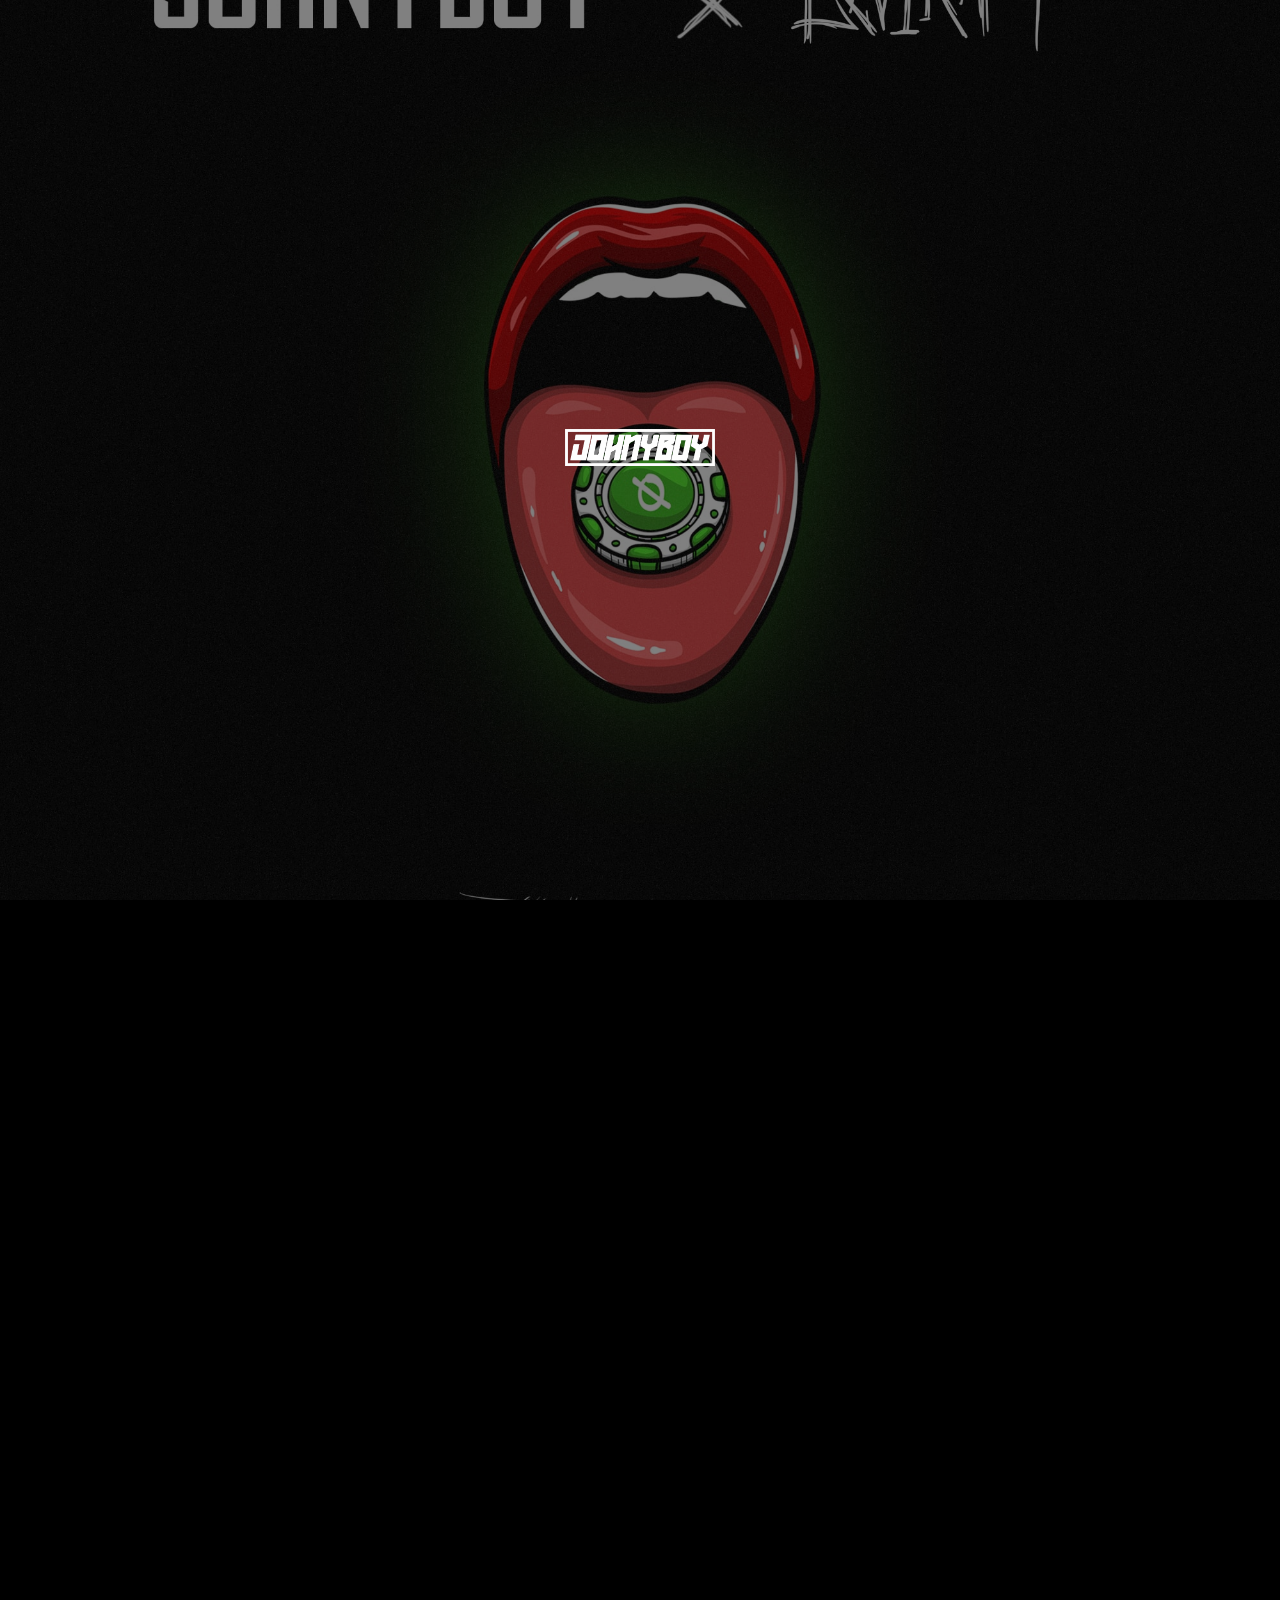
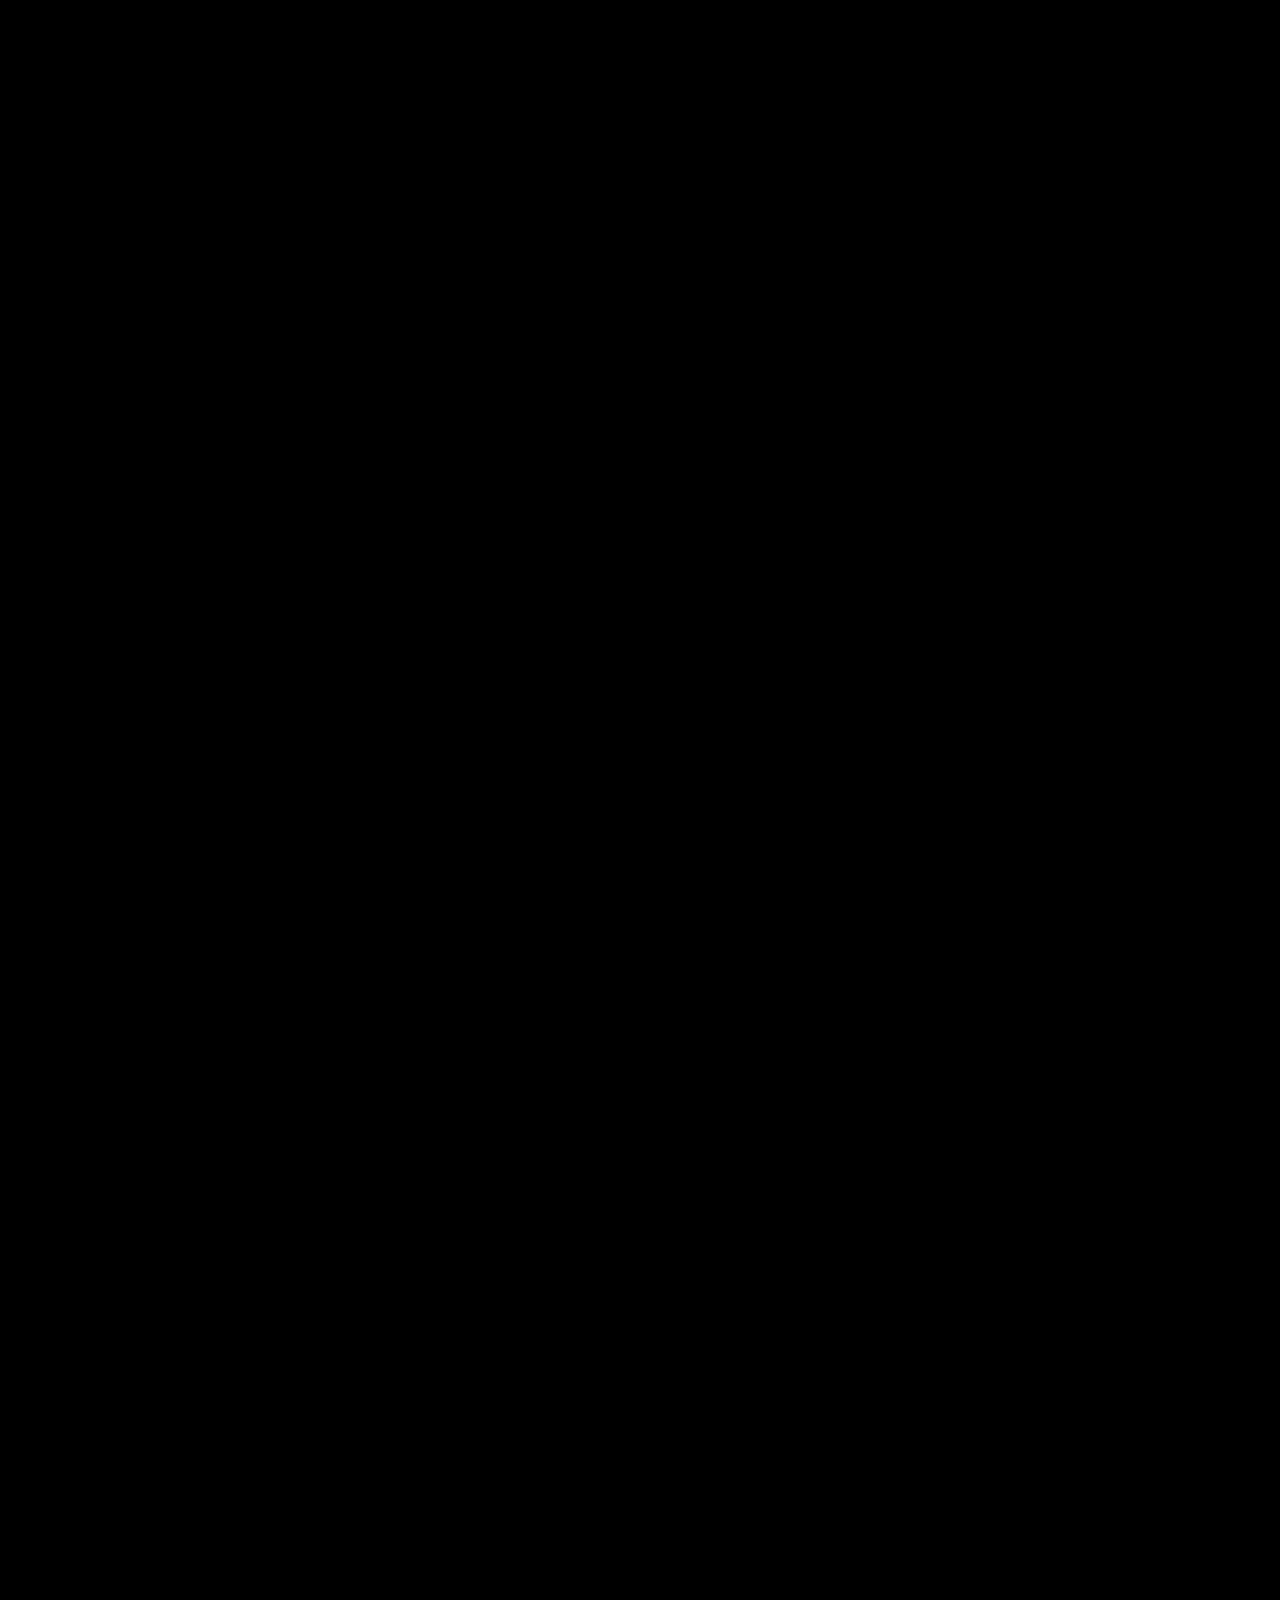
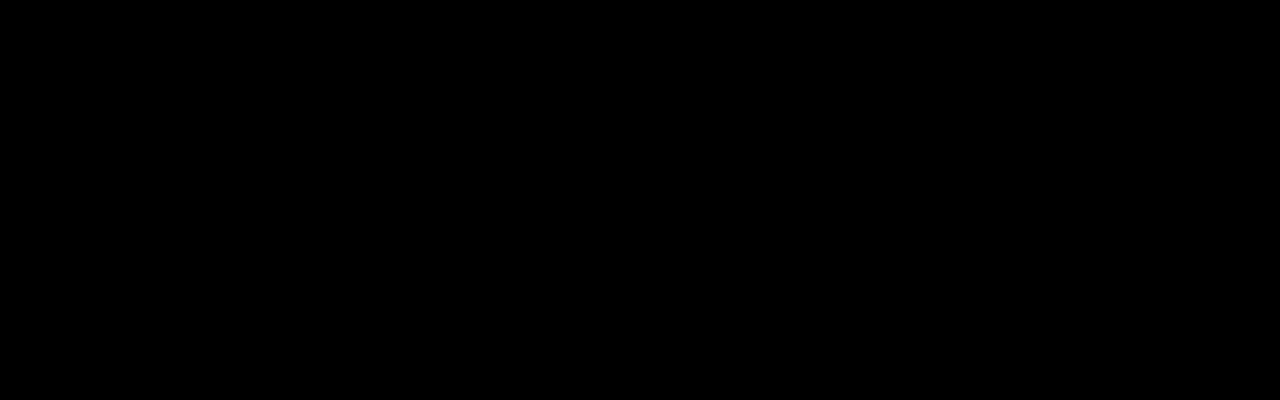
==== index.html @ e58e188c "1.0" ====
<!DOCTYPE html>
<html lang="en">

<head>
    <meta charset="UTF-8">
    <meta name="viewport" content="width=device-width, initial-scale=1.0">
    <meta http-equiv="X-UA-Compatible" content="ie=edge">
    <title>Johnyboy</title>
    <link href="https://fonts.googleapis.com/css?family=Open+Sans|Oswald:300,400,700&amp;subset=cyrillic" rel="stylesheet">
    <link rel="stylesheet" href="css/animate.min.css">
    <link rel="stylesheet" href="css/font-awesome.min.css">
    <link rel="stylesheet" href="css/fullpage.min.css">
    <link rel="stylesheet" href="css/style.css">
</head>

<body>
    <header class="header">
        <div class="wrapper">
            <a href="index.html" class="logo"><img src="images/new-logo.png" alt=""></a>
            <button type="button" class="btn-bars">
                <span></span>
                <span></span>
                <span></span>
            </button>
            <div class="menu">
                <ul>
                    <li><a href="index.html#home">Главная</a></li>
                    <li><a href="albums.html">Альбомы</a></li>
                    <li><a href="#concerts">Концерты</a></li>
                    <li><a href="#contacts">Контакты</a></li>
                </ul>
            </div>
        </div>
    </header>
    <div class="preloader">
        <span class="logo animated pulse infinite"><img src="images/new-logo.png" alt=""></span>
        <a href="" class="latest-release"><img src="images/latest-release.jpg" alt=""></a>
    </div>
    <div id="fullpage">
        <div class="section hero">
            <div class="wrapper">
                <button class="btn-down">
                    <i class="fa fa-angle-down"></i>
                </button>
            </div>
        </div>
        <div class="section concerts">
            <div class="wrapper">
                <h2>Концерты</h2>
                <table>
                    <tr>
                        <td>Город</td>
                        <td>Дата</td>
                        <td>Билет</td>
                    </tr>
                    <tr>
                        <td>Санкт Петербург</td>
                        <td>09.02.19</td>
                        <td><a href="">Купить билет</a></td>
                    </tr>
                    <tr>
                        <td><s>Москва, Arbat Hall</s></td>
                        <td><s>25.11.18</s></td>
                        <td><a href=""><s>Купить билет</s></a></td>
                    </tr>
                    <tr>
                        <td><s>Киев, Atlas</s></td>
                        <td><s>04.11.18</s></td>
                        <td><a href=""><s>Купить билет</s></a></td>
                    </tr>
                    <tr>
                        <td><s>Рига, Studio 69</s></td>
                        <td><s>26.10.18</s></td>
                        <td><a href=""><s>Купить билет</s></a></td>
                    </tr>
                </table>
                <button class="btn-down">
                    <i class="fa fa-angle-down"></i>
                </button>
            </div>
        </div>
        <div class="section albums">
            <div class="albums-wrapper">
                <div class="slide">
                    <div class="album-wrapper">
                        <a href="https://band.link/vnevremeni" class="album" target="_blank">
                            <img src="images/album-8-min.jpg" alt="">
                        </a>
                        <span class="album-info">
                            <h3>Вне времени</h3>
                            <span class="album-year">2018</span>
                            <a href="https://band.link/vnevremeni" class="album-btn" target="_blank">Перейти <i class="fa fa-external-link"
                                    aria-hidden="true"></i></a>
                        </span>
                    </div>
                </div>
                <div class="slide">
                    <div class="album-wrapper">
                        <a href="https://band.link/singles" class="album" target="_blank">
                            <img src="images/album-singles.jpg" alt="">
                        </a>
                        <span class="album-info">
                            <h3>Синглы</h3>
                            <span class="album-year">2012-2016</span>
                            <a href="https://band.link/vnevremeni" class="album-btn" target="_blank">Перейти <i class="fa fa-external-link"
                                    aria-hidden="true"></i></a>
                        </span>
                    </div>
                </div>
                <div class="slide">
                    <div class="album-wrapper">
                        <a href="https://band.link/knigagrehov" class="album" target="_blank">
                            <img src="images/album-5-min.jpg" alt="">
                        </a>
                        <span class="album-info">
                            <h3>Моя книга грехов</h3>
                            <span class="album-year">2014</span>
                            <a href="https://band.link/knigagrehov" class="album-btn" target="_blank">Перейти <i class="fa fa-external-link"
                                    aria-hidden="true"></i></a>
                        </span>
                    </div>
                </div>
                <div class="slide">
                    <div class="album-wrapper">
                        <a href="https://band.link/mimoteney" class="album" target="_blank">
                            <img src="images/album-3-min.png" alt="">
                        </a>
                        <span class="album-info">
                            <h3>Мимо теней</h3>
                            <span class="album-year">2012</span>
                            <a href="https://band.link/mimoteney" class="album-btn" target="_blank">Перейти <i class="fa fa-external-link"
                                    aria-hidden="true"></i></a>
                        </span>
                    </div>
                </div>
                <div class="slide">
                    <div class="album-wrapper">
                        <a href="https://band.link/holod" class="album" target="_blank">
                            <img src="images/album-1-min.png" alt="">
                        </a>
                        <span class="album-info">
                            <h3>Холод</h3>
                            <span class="album-year">2011</span>
                            <a href="https://band.link/holod" class="album-btn" target="_blank">Перейти <i class="fa fa-external-link"
                                    aria-hidden="true"></i></a>
                        </span>
                    </div>
                </div>

                <div class="albums-buttons">
                    <button class='btn-left'><i class='fa fa-angle-left'></i></button>
                    <button class="btn-down">
                        <i class="fa fa-angle-down"></i>
                    </button>
                    <button class='btn-right'><i class='fa fa-angle-right'></i></button>
                </div>
            </div>
        </div>
        <div class="section contacts">
            <div class="wrapper">
                <h2>Контакты</h2>
                <p class="c-gray">По вопросам сотрудничества и предложений обращайтесь на почту: <br> </p>
                <p>booking@johnyboymusic.com</p>
                <div class="socials">
                    <a href="https://vk.com/johnyboycommunity"><i class="fa fa-vk"></i></a>
                    <a href="https://www.instagram.com/johnyboyriga"><i class="fa fa-instagram"></i></a>
                    <a href="https://www.youtube.com/c/JOHNYBOYOFFICIAL"><i class="fa fa-youtube-play"></i></a>
                    <a href="https://t.me/joinchat/AAAAAEYymL0rp49-vDMMuA"><i class="fa fa-telegram"></i></a>
                </div>
            </div>
        </div>
    </div>
    <script src="js/jquery-3.3.1.min.js"></script>
    <script src="js/fullpage.min.js"></script>
    <script src="js/script.js"></script>
</body>

</html>
---- css/style.css ----
* {
    margin: 0;
    padding: 0;
    -webkit-box-sizing: border-box;
    box-sizing: border-box;
}

body {
    font-family: 'Oswald', sans-serif;
    background: #000;
    color: #fff;
    z-index: 1;
}

a {
    text-decoration: none;
}

button {
    cursor: pointer;
    background: none;
    outline: none;
    border: none;
}

li {
    list-style: none;
}

/* * * * * * * * * * * * * * * * * * * * * * * * * * PRELOADER * * * * * * * * * * * * * * * * * * * * * * * * * */

.preloader {
    width: 100%;
    height: 100vh;
    background: #000;
    position: fixed;
    left: 0;
    top: 0;
    right: 0;
    bottom: 0;
    z-index: 1001;
    display: -webkit-box;
    display: -ms-flexbox;
    display: flex;
    -webkit-box-align: center;
    -ms-flex-align: center;
    align-items: center;
    -webkit-box-pack: center;
    -ms-flex-pack: center;
    justify-content: center;
}

.preloader .latest-release {
    width: 100%;
    height: 100%;
    position: absolute;
}

.preloader .latest-release img {
    width: 100%;
    height: 100%;
    -o-object-fit: cover;
    object-fit: cover;
    -o-object-position: center center;
    object-position: center center;
    -webkit-filter: brightness(50%);
    filter: brightness(50%);
}

.preloader span {
    position: absolute;
    z-index: 10;
}

/* * * * * * * * * * * * * * * * * * * * * * * * * * BUTTONS * * * * * * * * * * * * * * * * * * * * * * * * * */

.btn-bars {
    position: absolute;
    top: 30px;
    right: 30px;
    z-index: 10;
    height: 33px;
    width: 33px;
}

.btn-bars span {
    display: block;
    height: 3px;
    background: #fafafa;
    border-radius: 2px;
}

.btn-bars span {
    position: absolute;
    -webkit-transition: 0.2s;
    -o-transition: 0.2s;
    transition: 0.2s;
}

.btn-bars span:first-child {
    top: 5px;
    width: 33px;
}

.btn-bars span:nth-child(2) {
    margin-left: -11px;
    width: 33px;
    top: 12px;
}

.btn-bars span:nth-child(3) {
    width: 27px;
    top: 20px;
}

.btn-bars.active span {
    width: 33px;
}

.btn-bars.active span:first-child {
    top: 10px;
    -webkit-transform: rotate(45deg);
    -ms-transform: rotate(45deg);
    transform: rotate(45deg);
}

.btn-bars.active span:nth-child(2) {
    opacity: 0;
}

.btn-bars.active span:last-child {
    top: 10px;
    -webkit-transform: rotate(-45deg);
    -ms-transform: rotate(-45deg);
    transform: rotate(-45deg);
}

.btn-down,
.btn-right,
.btn-left {
    width: 40px;
    height: 40px;
    display: -webkit-box;
    display: -ms-flexbox;
    display: flex;
    -webkit-box-align: center;
    -ms-flex-align: center;
    align-items: center;
    -webkit-box-pack: center;
    -ms-flex-pack: center;
    justify-content: center;
    color: #fff;
    font-size: 24px;
    border-radius: 40px;
    position: absolute;
    border: 2px solid gray;
    -webkit-transition: 0.2s;
    -o-transition: 0.2s;
    transition: 0.2s;
}

.btn-down:hover,
.btn-right:hover,
.btn-left:hover {
    border: 2px solid #fff;
}

.btn-albums {
    height: 40px;
    display: -webkit-box;
    display: -ms-flexbox;
    display: flex;
    -webkit-box-align: center;
    -ms-flex-align: center;
    align-items: center;
    -webkit-box-pack: center;
    -ms-flex-pack: center;
    justify-content: center;
    color: #fff;
    font-size: 24px;
    border-radius: 40px;
    border: 2px solid gray;
    -webkit-transition: 0.2s;
    -o-transition: 0.2s;
    transition: 0.2s;
    overflow: hidden;
    width: 120px;
    margin-left: 20px;
}

.btn-albums:hover {
    border: 2px solid #fff;
}

.btn-albums i {
    font-size: 24px;
    margin-left: 5px;
}


/* * * * * * * * * * * * * * * * * * * * * * * * * * WRAPPER * * * * * * * * * * * * * * * * * * * * * * * * * */

.wrapper {
    max-width: 1200px;
    width: 100%;
    margin: auto;
    padding: 0 15px;
}

.c-red {
    color: #f04455;
}

.fw-bold {
    font-weight: 700;
}

.c-gray {
    color: gray;
}

/* * * * * * * * * * * * * * * * * * * * * * * * * * HEADER * * * * * * * * * * * * * * * * * * * * * * * * * */

.header {
    margin: auto;
    width: 100%;
    position: fixed;
    z-index: 2;
}

.header .wrapper {
    display: -webkit-box;
    display: -ms-flexbox;
    display: flex;
    -webkit-box-pack: justify;
    -ms-flex-pack: justify;
    justify-content: space-between;
    -webkit-box-align: center;
    -ms-flex-align: center;
    align-items: center;
    padding: 30px 15px;
    position: relative;
}

.logo {
    width: 150px;
}

.logo img {
    width: 100%;
}

.menu ul {
    position: fixed;
    background: rgb(0, 0, 0, 0.8);
    width: 100% !important;
    top: 0;
    right: 0;
    display: -webkit-box;
    display: -ms-flexbox;
    display: flex;
    -webkit-box-align: center;
    -ms-flex-align: center;
    align-items: center;
    -webkit-box-pack: center;
    -ms-flex-pack: center;
    justify-content: center;
    -webkit-box-orient: vertical;
    -webkit-box-direction: normal;
    -ms-flex-direction: column;
    flex-direction: column;
    -webkit-transition: all 200ms;
    -o-transition: all 200ms;
    transition: all 200ms;
    opacity: 0;
    height: 100vh;
    visibility: hidden;
}

.menu ul.active {
    visibility: visible;
    opacity: 1;
}

.menu ul li {
    margin: 15px 0;
}

.menu ul li a {
    color: #fff;
    letter-spacing: 4px;
    text-transform: uppercase;
    -webkit-transition: 0.2s;
    -o-transition: 0.2s;
    transition: 0.2s;
    cursor: pointer;
}

.menu ul li a:hover {
    text-decoration: line-through;
}

/* * * * * * * * * * * * * * * * * * * * * * * * * * FULLPAGE JS * * * * * * * * * * * * * * * * * * * * * * * * * */

#fp-nav ul li a span,
.fp-slidesNav ul li a span {
    background: #fff;
    width: 8px;
    height: 8px;
    margin: -4px 0 0 -4px;
    z-index: 0;
}

#fp-nav ul li a.active span,
.fp-slidesNav ul li a.active span,
#fp-nav ul li:hover a.active span,
.fp-slidesNav ul li:hover a.active span {
    width: 12px;
    height: 12px;
    margin: -6px 0 0 -6px;
    -webkit-box-sizing: border-box;
    box-sizing: border-box;
    background: gray;
}

/* slider */

.fp-controlArrow.fp-prev {
    background: none;
    border: none;
}

.fp-controlArrow.fp-next {
    background: none;
    border: none;
}

/* * * * * * * * * * * * * * * * * * * * * * * * * * HERO * * * * * * * * * * * * * * * * * * * * * * * * * */

.hero {
    background: url('../images/hero-bg-2-min.jpg') no-repeat;
    background-size: cover;
}

.section.hero {
    z-index: 99;
}

.hero .btn-down {
    bottom: 50px;
    left: calc(50% - 20px);
}

/* * * * * * * * * * * * * * * * * * * * * * * * * * ALBUMS * * * * * * * * * * * * * * * * * * * * * * * * * */

.albums {
    background: #000;
    background-size: cover;
}

.album {
    max-width: 300px;
    max-height: 300px;
    min-height: 300px;
    width: 100%;
    height: 100%;
    display: block;
    position: relative;
    -webkit-filter: brightness(70%);
    filter: brightness(70%);
}

.album img {
    height: 100%;
    width: 100%;
    -o-object-fit: cover;
    object-fit: cover;
}

.albums-wrapper {
    display: -webkit-box;
    display: -ms-flexbox;
    display: flex;
    -ms-flex-wrap: wrap;
    flex-wrap: wrap;
}

.album-wrapper {
    display: -webkit-box;
    display: -ms-flexbox;
    display: flex;
    -webkit-box-orient: vertical;
    -webkit-box-direction: normal;
    -ms-flex-direction: column;
    flex-direction: column;
    -webkit-box-align: center;
    -ms-flex-align: center;
    align-items: center;
    -webkit-box-pack: center;
    -ms-flex-pack: center;
    justify-content: center;
}

.album-info {
    color: #fff;
    display: -webkit-box;
    display: -ms-flexbox;
    display: flex;
    -webkit-box-orient: vertical;
    -webkit-box-direction: normal;
    -ms-flex-direction: column;
    flex-direction: column;
    -webkit-box-align: center;
    -ms-flex-align: center;
    align-items: center;
    -webkit-box-pack: center;
    -ms-flex-pack: center;
    justify-content: center;
    -webkit-transition: 0.2s;
    -o-transition: 0.2s;
    transition: 0.2s;
    margin-top: 20px;
}

.album-info h3 {
    text-transform: uppercase;
    letter-spacing: 1px;
}

.album-year {
    color: gray;
}

.album-btn {
    font-family: 'Open Sans', sans-serif;
    color: #E8104C;
    padding: 10px;
    font-size: 14px;
}

.btn-right-inner {
    overflow: hidden;
    -webkit-transition: 0.2s;
    -o-transition: 0.2s;
    transition: 0.2s;
    font-size: 18px;
    color: #fff;
}

.albums-buttons {
    position: absolute;
    bottom: 50px;
    display: -webkit-box;
    display: -ms-flexbox;
    display: flex;
    -webkit-box-pack: center;
    -ms-flex-pack: center;
    justify-content: center;
    width: 100%;
    z-index: 10;
}

.albums-buttons button {
    position: relative;
    margin: 0 10px;
}

/* * * * * * * * * * * * * * * * * * * * * * * * * * ALBUMS PAGE * * * * * * * * * * * * * * * * * * * * * * * * * */

.albums-wrapper-2 {
    display: -webkit-box;
    display: -ms-flexbox;
    display: flex;
    -ms-flex-wrap: wrap;
    flex-wrap: wrap;
    max-width: 1920px;
    width: 100%;
}

.album-2 {
    -ms-flex-preferred-size: 25%;
    flex-basis: 25%;
    position: relative;
    display: block;
    -webkit-filter: brightness(70%);
    filter: brightness(70%);
    height: 50vh;
}

.album-2:hover>.album-info {
    opacity: 1;
}

.album-2 img {
    width: 100%;
    height: 100%;
    -o-object-fit: cover;
    object-fit: cover;
}

.album-2 .album-info {
    position: absolute;
    color: #fff;
    top: 0;
    width: 100%;
    height: 100%;
    background: rgba(0, 0, 0, 0.9);
    -webkit-box-orient: vertical;
    -webkit-box-direction: normal;
        -ms-flex-direction: column;
            flex-direction: column;
    -webkit-box-align: center;
        -ms-flex-align: center;
            align-items: center;
    -webkit-box-pack: center;
        -ms-flex-pack: center;
            justify-content: center;
    opacity: 0;
    margin-top: 0;
}

/* * * * * * * * * * * * * * * * * * * * * * * * * * CONCERTS * * * * * * * * * * * * * * * * * * * * * * * * * */

.concerts {
    background: rgb(7, 7, 7);
}

.concerts .wrapper {
    display: -webkit-box;
    display: -ms-flexbox;
    display: flex;
    -webkit-box-align: center;
    -ms-flex-align: center;
    align-items: center;
    -webkit-box-pack: center;
    -ms-flex-pack: center;
    justify-content: center;
    -webkit-box-orient: vertical;
    -webkit-box-direction: normal;
    -ms-flex-direction: column;
    flex-direction: column;
    text-align: center;
}

.concerts h2 {
    text-transform: uppercase;
    letter-spacing: 2px;
    font-weight: 400;
}

.concerts a {
    color: #fff;
}

.concerts a:hover {
    color: gray;
}

.concerts td {
    padding: 0.5em 1em 0.5em 0;
    font-size: 18px;
    font-weight: 300;
}

.concerts tr:first-child td {
    color: gray;
}

.concerts s {
    color: gray;
}

.white {
    width: 100%;
    background: #fff;
    height: 2px;
}

.socials {
    position: absolute;
    bottom: 40px;
    display: -webkit-box;
    display: -ms-flexbox;
    display: flex;
    -webkit-box-pack: center;
    -ms-flex-pack: center;
    justify-content: center;
    width: 100%;
}

.socials a {
    margin: 10px;
}

.socials i {
    font-size: 20px;
    color: #fff;
    -webkit-transition: 0.2s;
    -o-transition: 0.2s;
    transition: 0.2s;
    font-weight: 400;
}

.socials a:hover i.fa-vk {
    color: #4C75A3;
}

.socials a:hover i.fa-instagram {
    color: #333333;
}

.socials a:hover i.fa-telegram {
    color: #34A8DB;
}

.socials a:hover i.fa-youtube-play {
    color: #FF0000;
}

.concerts .btn-down {
    bottom: 50px;
    left: calc(50% - 20px);
}

/* * * * * * * * * * * * * * * * * * * * * * * * * * CONCERTS * * * * * * * * * * * * * * * * * * * * * * * * * */

.contacts h2 {
    text-transform: uppercase;
    letter-spacing: 2px;
    font-weight: 400;
    margin-bottom: 30px;
}

.contacts .wrapper {
    display: -webkit-box;
    display: -ms-flexbox;
    display: flex;
    -webkit-box-pack: center;
    -ms-flex-pack: center;
    justify-content: center;
    -webkit-box-align: center;
    -ms-flex-align: center;
    align-items: center;
    -webkit-box-orient: vertical;
    -webkit-box-direction: normal;
    -ms-flex-direction: column;
    flex-direction: column;
    text-align: center;
    padding: 0 40px;
}

.contacts p {
    font-weight: 400;
    letter-spacing: 1px;
    line-height: 24px;
}


/* * * * * * * * * * * * * * * * * * * * * * * * * * MEDIA QUERIES * * * * * * * * * * * * * * * * * * * * * * * * * */

@media screen and (max-width: 1280px) {
    .hero {
        background-position: center center;
    }

    .album {
        height: 150px;
        -ms-flex-preferred-size: 150px;
        flex-basis: 150px;
    }

    .albums-wrapper {
        -webkit-box-pack: center;
        -ms-flex-pack: center;
        justify-content: center;
        -webkit-box-align: center;
        -ms-flex-align: center;
        align-items: center;
    }

    .album .album-info h3 {
        font-size: 14px;
    }

    .album .album-year {
        font-size: 14px;
    }

    .album-2 {
        -ms-flex-preferred-size: calc(100% / 3);
            flex-basis: calc(100% / 3);
    }
}

@media screen and (max-width: 992px) {
    .album-2 {
        -ms-flex-preferred-size: 50%;
        flex-basis: 50%;
    }
}

@media screen and (min-width: 992px) {
    .concerts table {
        max-width: 600px;
    }
}


@media screen and (max-width: 576px) {
    .hero {
        background: url('../images/hero-bg-2-min-mobile.jpg') no-repeat;
        background-size: cover;
        background-position: center center;
    }

    .album {
        max-width: 200px;
        max-height: 200px;
        min-height: 200px;
        width: 100%;
        height: 100%;
        display: block;
        position: relative;
        -webkit-filter: brightness(70%);
        filter: brightness(70%);
    }

    .album .album-info h3 {
        font-size: 12px;
    }

    .album .album-year {
        font-size: 12px;
    }

    .albums-wrapper-2 {
        padding-top: 50px;
    }

    .album-2 {
        margin: 50px;
        -ms-flex-preferred-size: 100%;
        flex-basis: 100%;
        height: auto;
    }

    .logo {
        width: 120px;
    }
}

@media screen and (max-width: 375px) {
    .concerts td {
        font-size: 14px;
    }
}
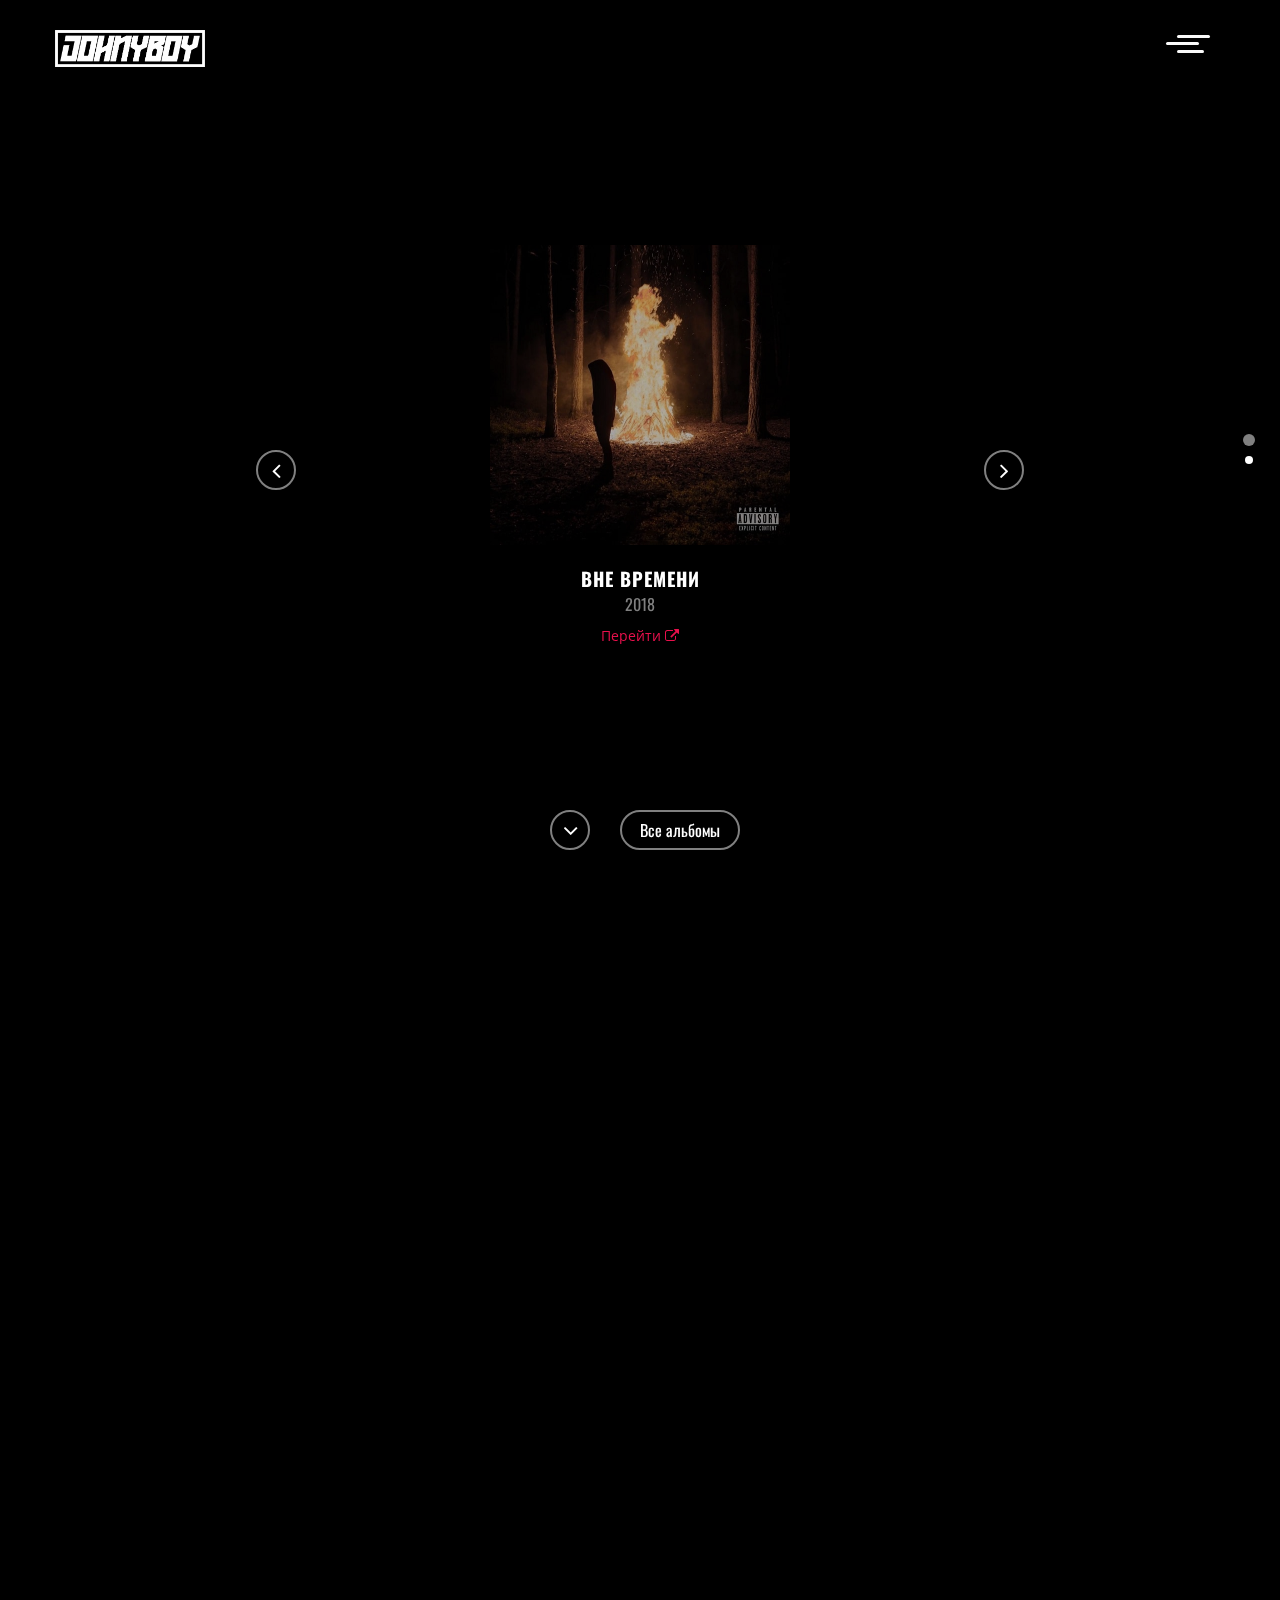
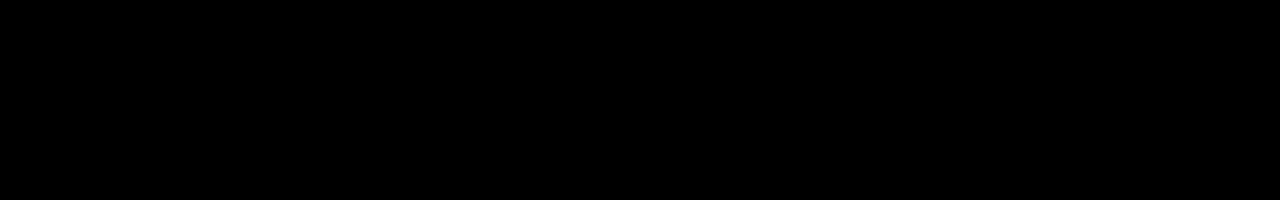
==== commit bb8e4a84: "2.1" ====
--- a/index.html
+++ b/index.html
@@ -32,12 +32,12 @@
             </div>
         </div>
     </header>
-    <div class="preloader">
+    <!-- <div class="preloader">
         <span class="logo animated pulse infinite"><img src="images/new-logo.png" alt=""></span>
         <a href="" class="latest-release"><img src="images/latest-release.jpg" alt=""></a>
-    </div>
+    </div> -->
     <div id="fullpage">
-        <div class="section hero">
+        <!-- <div class="section hero">
             <div class="wrapper">
                 <button class="btn-down">
                     <i class="fa fa-angle-down"></i>
@@ -78,9 +78,10 @@
                     <i class="fa fa-angle-down"></i>
                 </button>
             </div>
-        </div>
+        </div> -->
         <div class="section albums">
             <div class="albums-wrapper">
+                    <button class='btn-left-desktop'><i class='fa fa-angle-left'></i></button>
                 <div class="slide">
                     <div class="album-wrapper">
                         <a href="https://band.link/vnevremeni" class="album" target="_blank">
@@ -146,6 +147,7 @@
                         </span>
                     </div>
                 </div>
+                <button class='btn-right-desktop'><i class='fa fa-angle-right'></i></button>
 
                 <div class="albums-buttons">
                     <button class='btn-left'><i class='fa fa-angle-left'></i></button>
@@ -153,6 +155,7 @@
                         <i class="fa fa-angle-down"></i>
                     </button>
                     <button class='btn-right'><i class='fa fa-angle-right'></i></button>
+                    <a href="" class="btn-albums">Все альбомы</a>
                 </div>
             </div>
         </div>
--- a/css/style.css
+++ b/css/style.css
@@ -162,6 +162,34 @@
 .btn-down:hover,
 .btn-right:hover,
 .btn-left:hover {
+    border: 2px solid #fff;
+}
+
+.btn-left-desktop,
+.btn-right-desktop {
+    width: 40px;
+    height: 40px;
+    display: -webkit-box;
+    display: -ms-flexbox;
+    display: flex;
+    -webkit-box-align: center;
+    -ms-flex-align: center;
+    align-items: center;
+    -webkit-box-pack: center;
+    -ms-flex-pack: center;
+    justify-content: center;
+    color: #fff;
+    font-size: 24px;
+    border-radius: 40px;
+    position: absolute;
+    border: 2px solid gray;
+    -webkit-transition: 0.2s;
+    -o-transition: 0.2s;
+    transition: 0.2s;
+}
+
+.btn-left-desktop:hover,
+.btn-right-desktop:hover {
     border: 2px solid #fff;
 }
 
@@ -186,6 +214,7 @@
     overflow: hidden;
     width: 120px;
     margin-left: 20px;
+    font-size: 16px;
 }
 
 .btn-albums:hover {
@@ -507,16 +536,35 @@
     background: rgba(0, 0, 0, 0.9);
     -webkit-box-orient: vertical;
     -webkit-box-direction: normal;
-        -ms-flex-direction: column;
-            flex-direction: column;
-    -webkit-box-align: center;
-        -ms-flex-align: center;
-            align-items: center;
-    -webkit-box-pack: center;
-        -ms-flex-pack: center;
-            justify-content: center;
+    -ms-flex-direction: column;
+    flex-direction: column;
+    -webkit-box-align: center;
+    -ms-flex-align: center;
+    align-items: center;
+    -webkit-box-pack: center;
+    -ms-flex-pack: center;
+    justify-content: center;
     opacity: 0;
     margin-top: 0;
+}
+
+.btn-left-desktop {
+    position: absolute;
+    left: 20%;
+    top: 50%;
+    z-index: 15;
+}
+
+.btn-right-desktop {
+    position: absolute;
+    right: 20%;
+    top: 50%;
+    z-index: 15;
+}
+
+.albums-buttons .btn-left,
+.albums-buttons .btn-right {
+    display: none;
 }
 
 /* * * * * * * * * * * * * * * * * * * * * * * * * * CONCERTS * * * * * * * * * * * * * * * * * * * * * * * * * */
@@ -688,7 +736,7 @@
 
     .album-2 {
         -ms-flex-preferred-size: calc(100% / 3);
-            flex-basis: calc(100% / 3);
+        flex-basis: calc(100% / 3);
     }
 }
 
@@ -705,6 +753,24 @@
     }
 }
 
+@media screen and (max-width: 768px) {
+
+    .btn-left-desktop,
+    .btn-right-desktop {
+        display: none;
+    }
+
+
+    .albums-buttons .btn-left,
+    .albums-buttons .btn-right {
+        display: flex;
+    }
+
+    .btn-albums {
+        display: none;
+    }
+
+}
 
 @media screen and (max-width: 576px) {
     .hero {
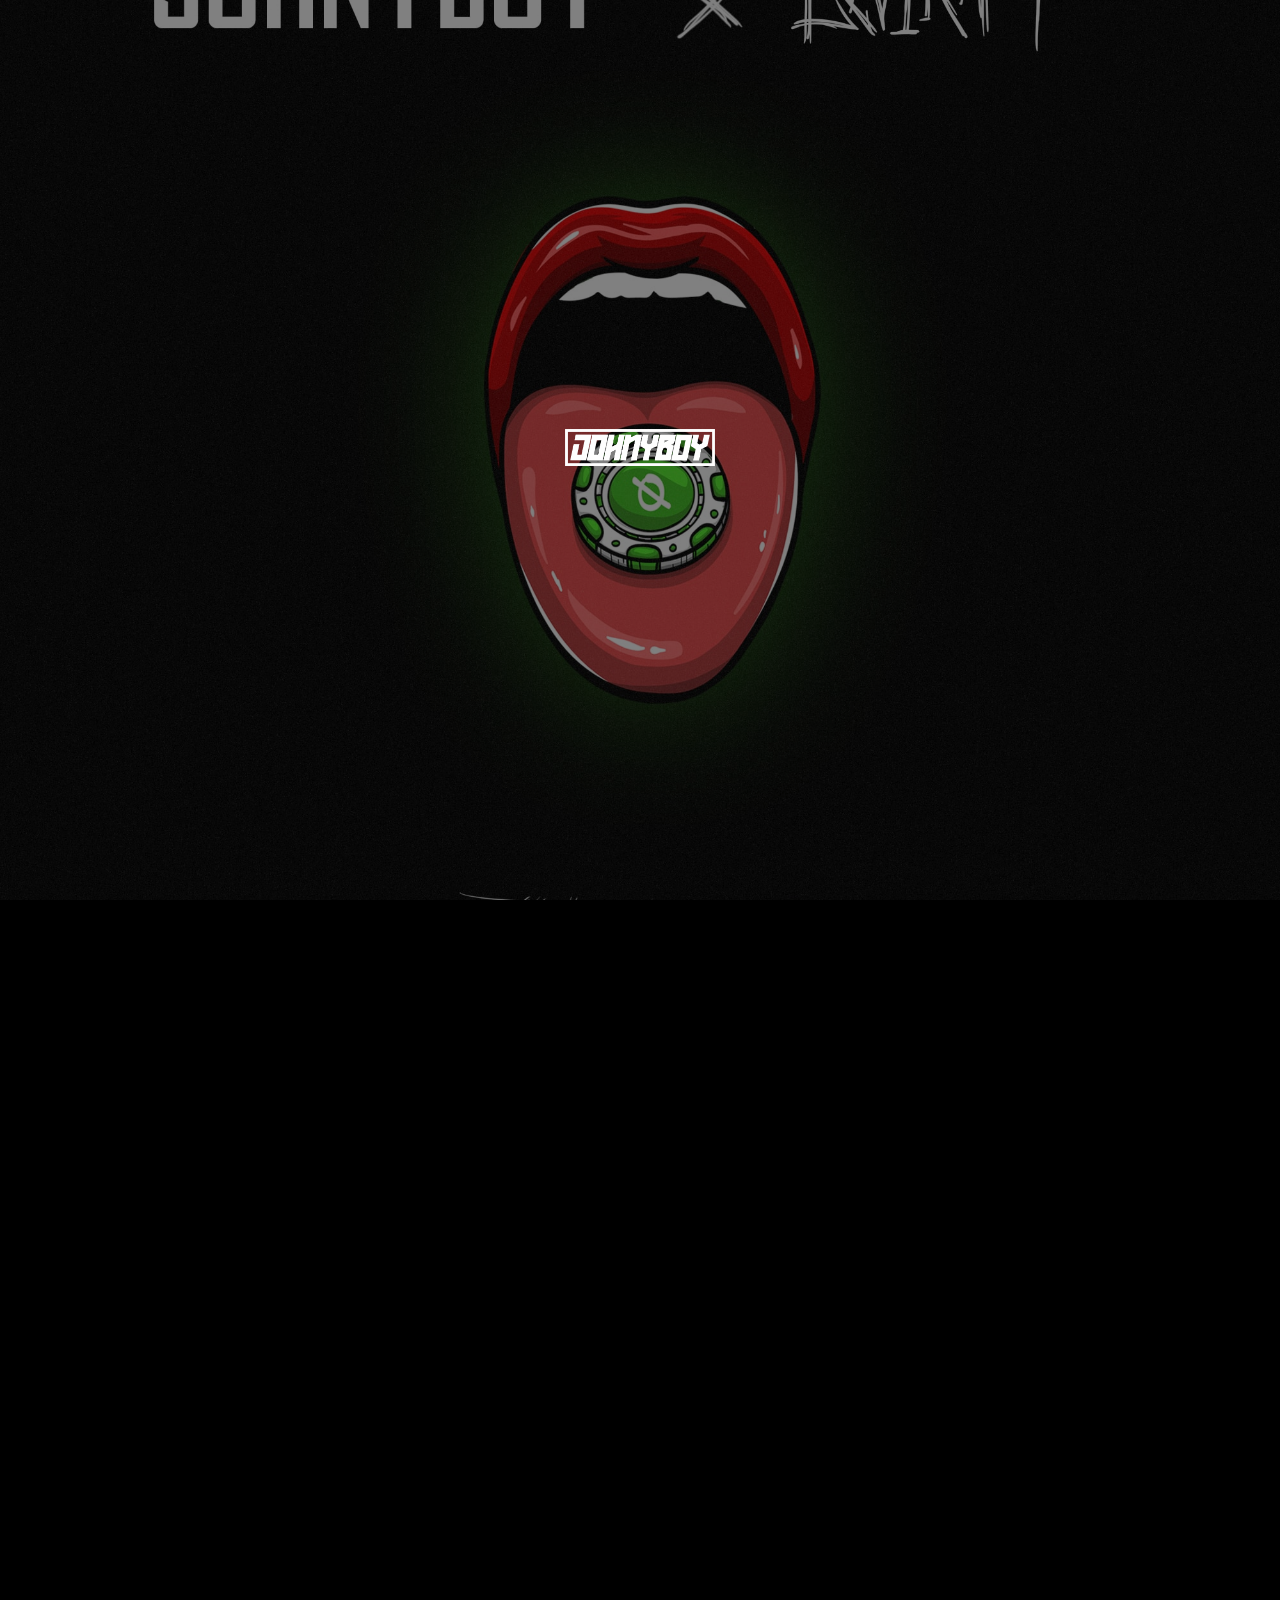
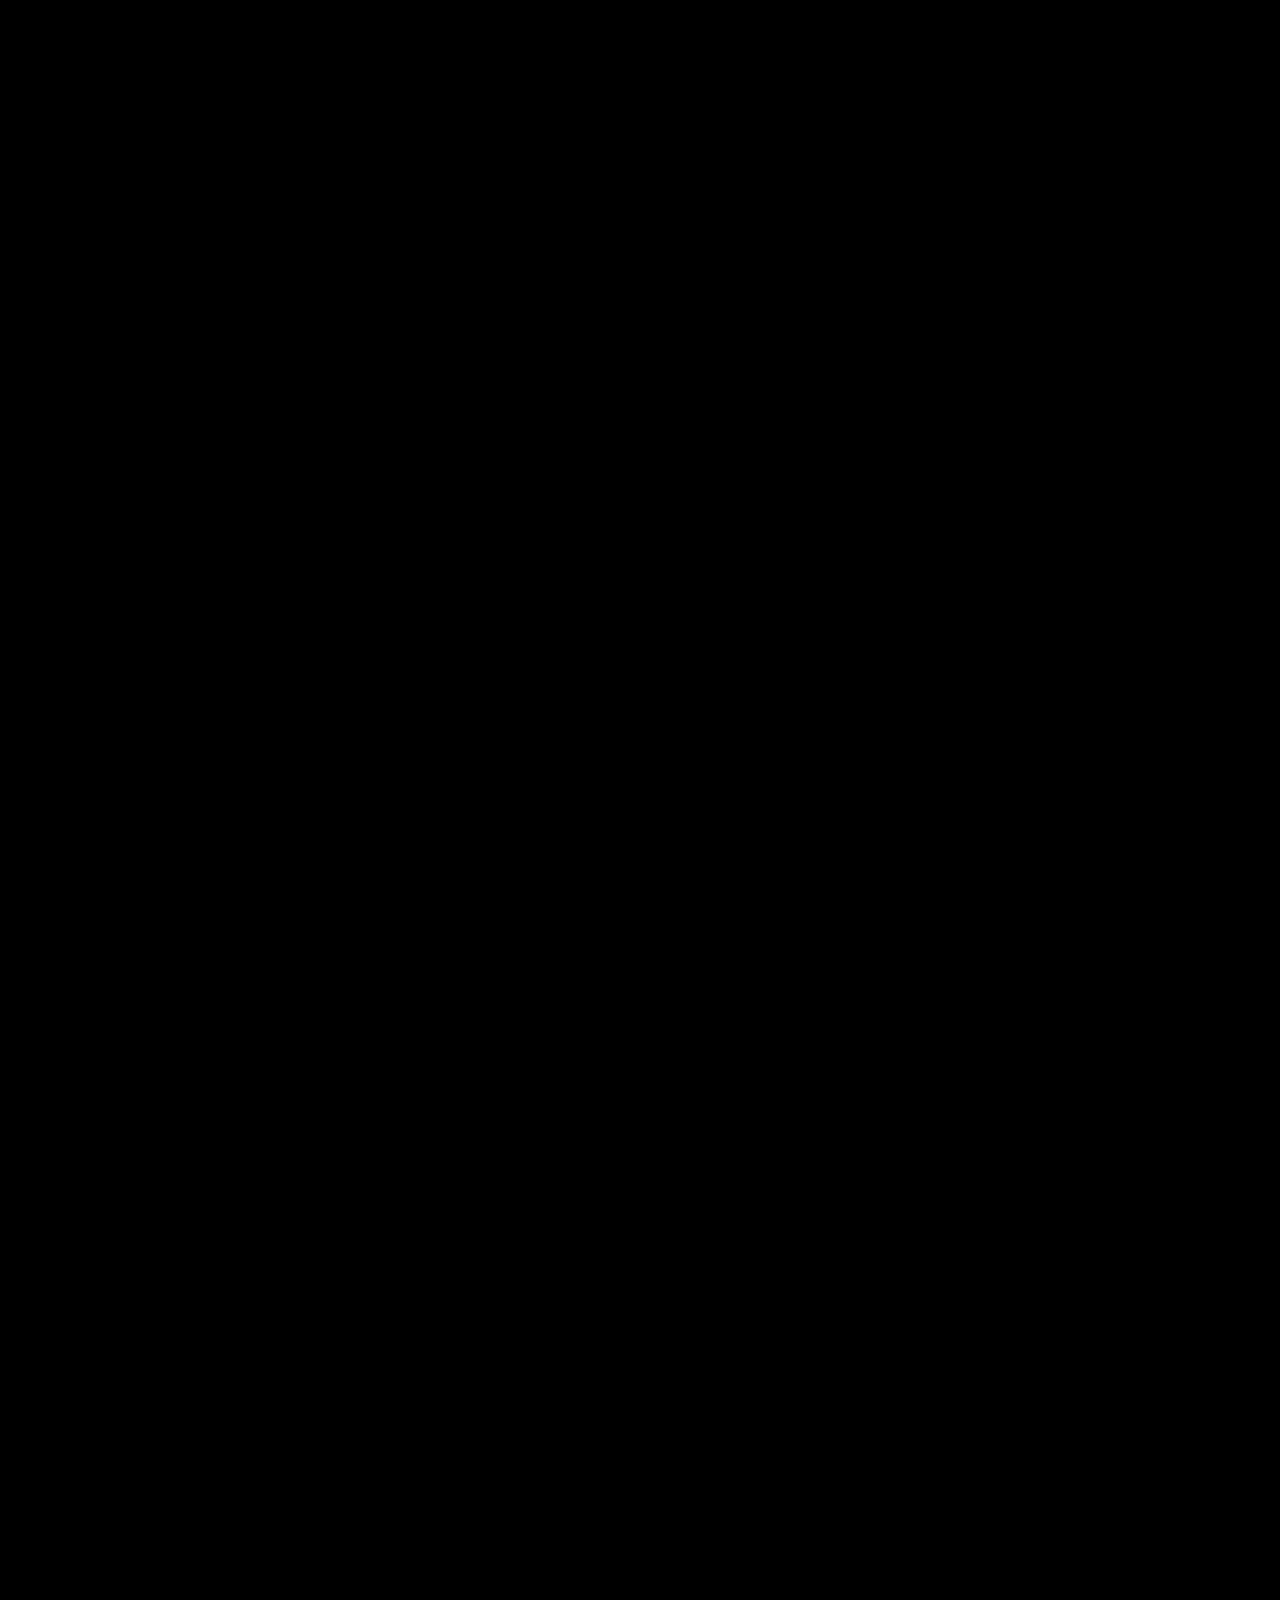
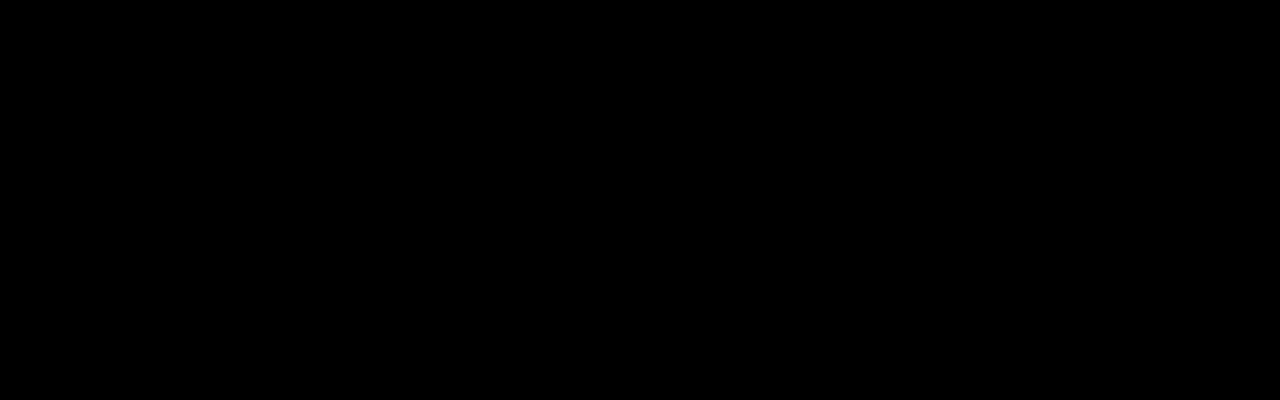
==== commit 4ae28b3a: "2.1" ====
--- a/index.html
+++ b/index.html
@@ -32,12 +32,12 @@
             </div>
         </div>
     </header>
-    <!-- <div class="preloader">
+    <div class="preloader">
         <span class="logo animated pulse infinite"><img src="images/new-logo.png" alt=""></span>
         <a href="" class="latest-release"><img src="images/latest-release.jpg" alt=""></a>
-    </div> -->
+    </div>
     <div id="fullpage">
-        <!-- <div class="section hero">
+        <div class="section hero">
             <div class="wrapper">
                 <button class="btn-down">
                     <i class="fa fa-angle-down"></i>
@@ -78,7 +78,7 @@
                     <i class="fa fa-angle-down"></i>
                 </button>
             </div>
-        </div> -->
+        </div>
         <div class="section albums">
             <div class="albums-wrapper">
                     <button class='btn-left-desktop'><i class='fa fa-angle-left'></i></button>
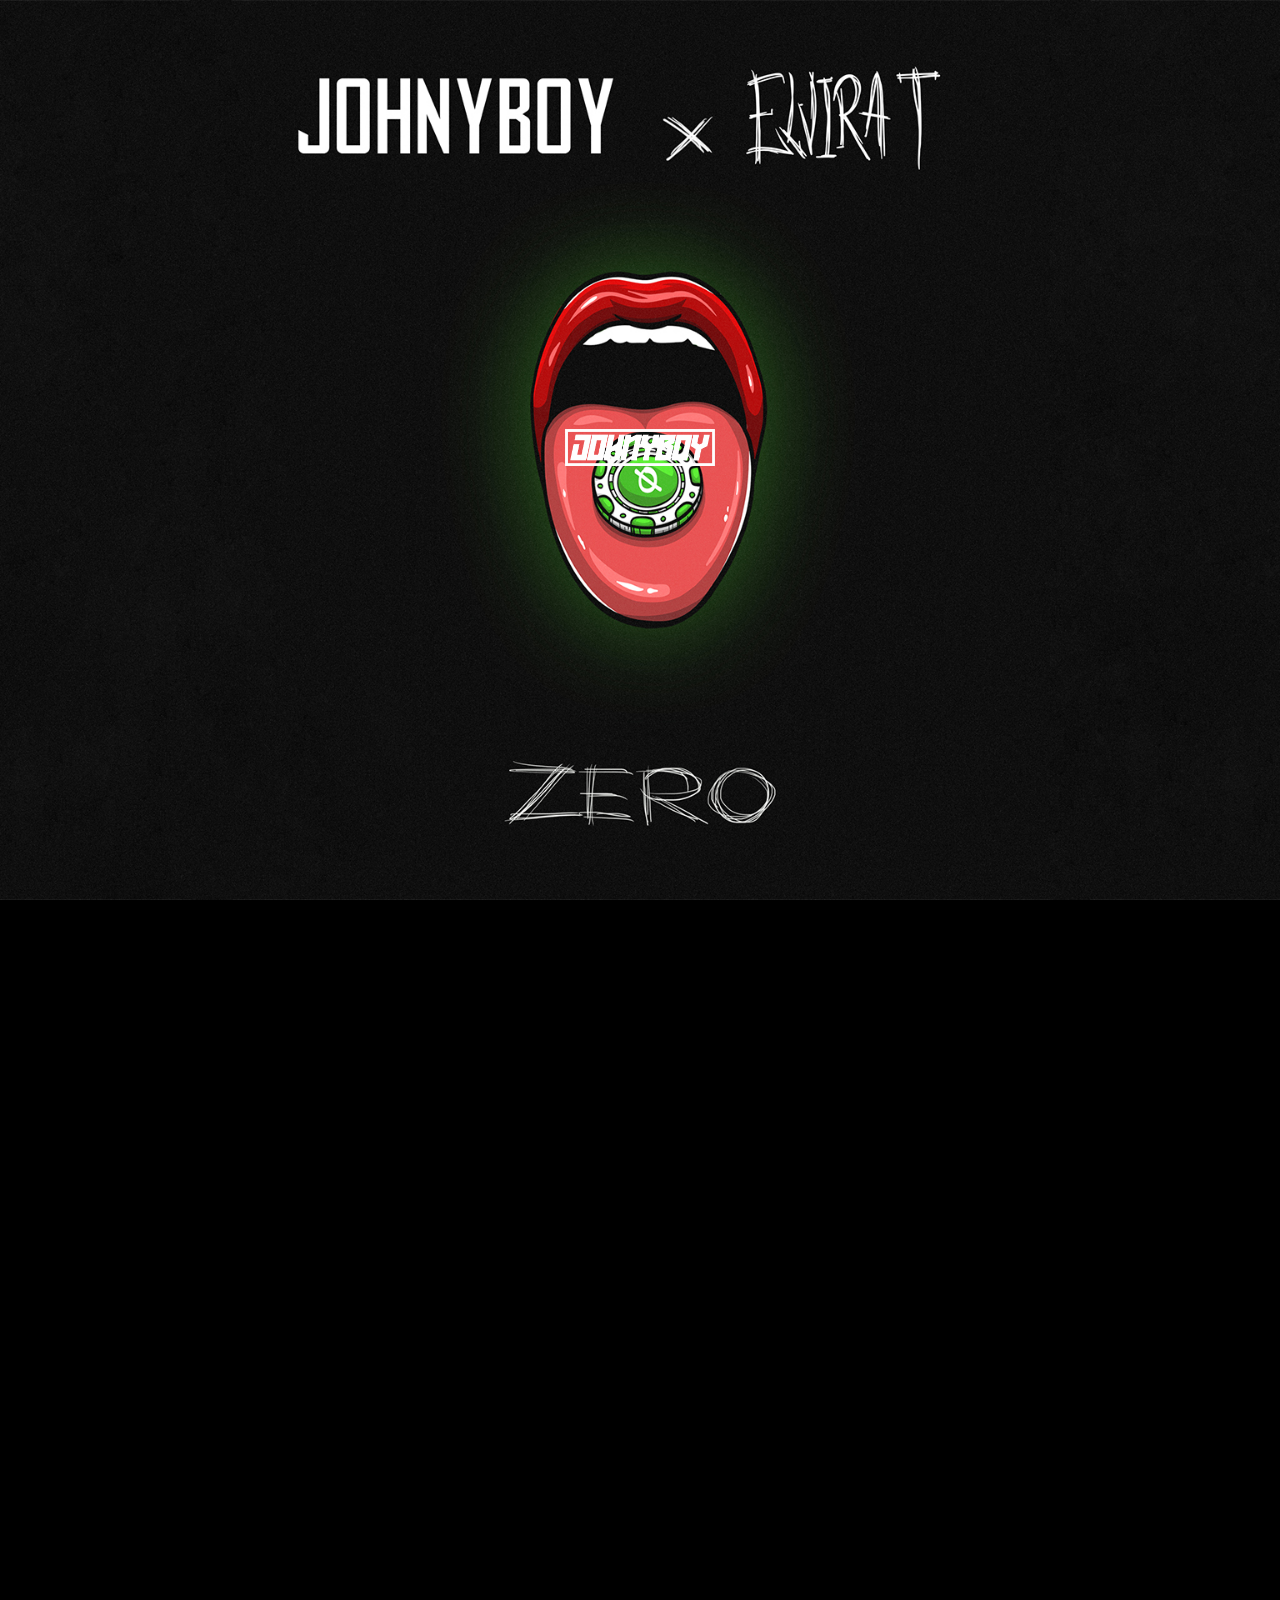
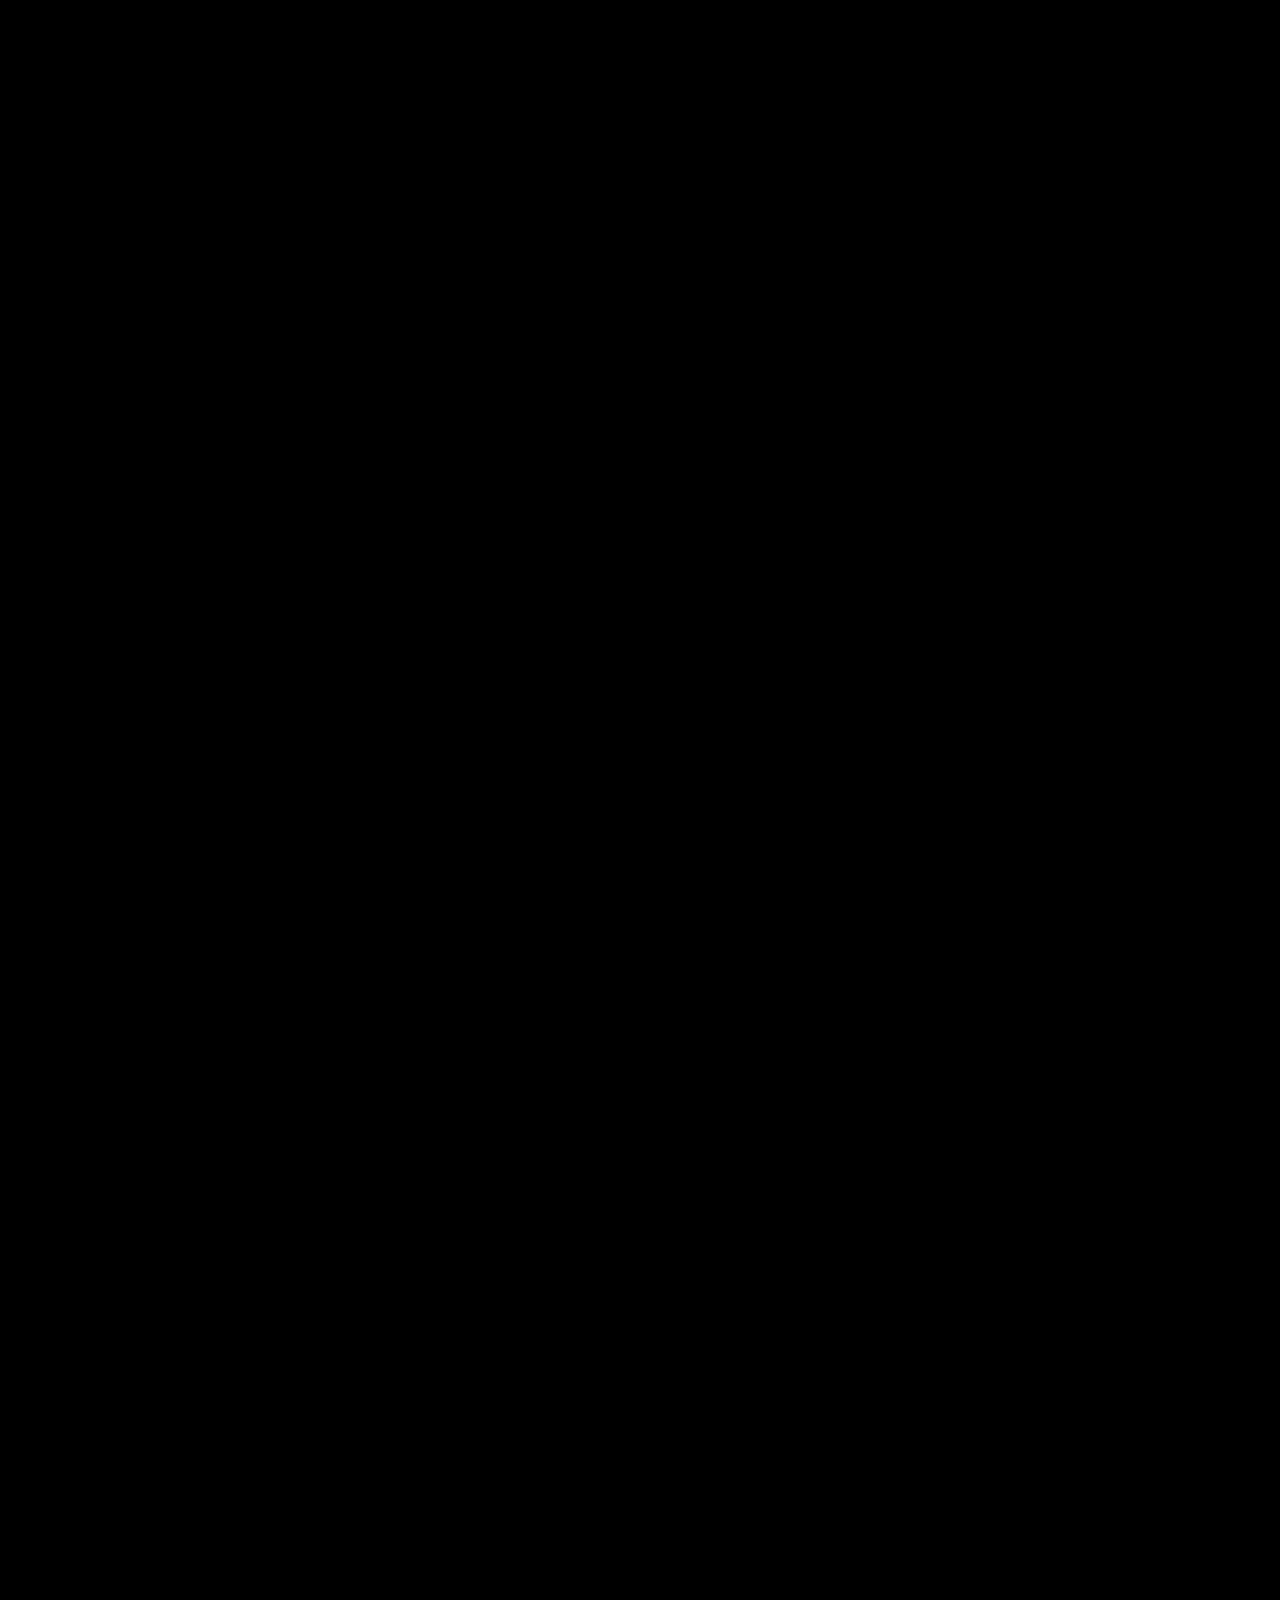
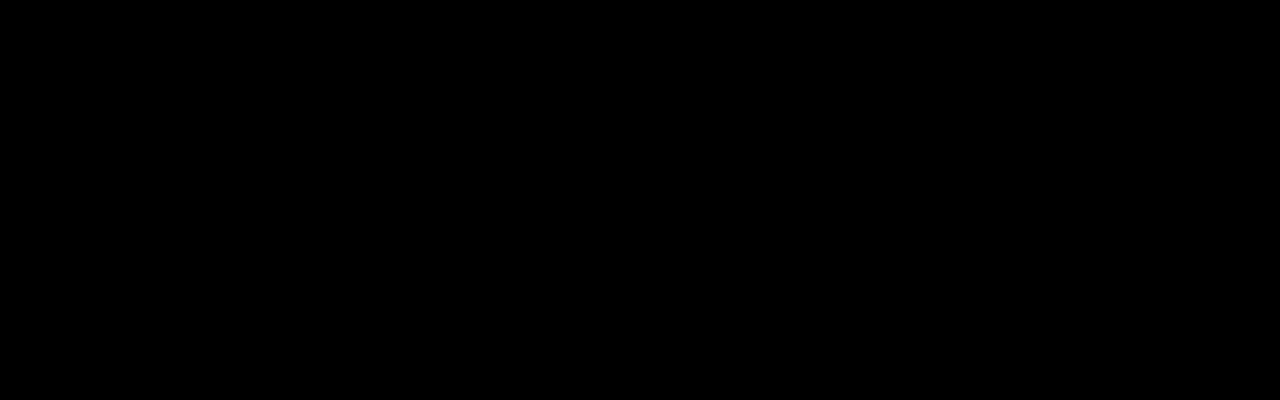
==== commit 7daf7bf2: "2.2" ====
--- a/index.html
+++ b/index.html
@@ -34,7 +34,8 @@
     </header>
     <div class="preloader">
         <span class="logo animated pulse infinite"><img src="images/new-logo.png" alt=""></span>
-        <a href="" class="latest-release"><img src="images/latest-release.jpg" alt=""></a>
+        <a href="" class="latest-release-desktop" style="background-image: url('images/latest-release-desktop.jpg')"></a>
+        <a href="" class="latest-release-mobile" style="background-image: url('images/latest-release-mobile.jpg')"></a>
     </div>
     <div id="fullpage">
         <div class="section hero">
--- a/css/style.css
+++ b/css/style.css
@@ -50,21 +50,24 @@
     justify-content: center;
 }
 
-.preloader .latest-release {
-    width: 100%;
-    height: 100%;
-    position: absolute;
-}
-
-.preloader .latest-release img {
-    width: 100%;
-    height: 100%;
-    -o-object-fit: cover;
-    object-fit: cover;
-    -o-object-position: center center;
-    object-position: center center;
-    -webkit-filter: brightness(50%);
-    filter: brightness(50%);
+.preloader .latest-release-desktop {
+    display: block;
+    width: 100%;
+    height: 100vh;
+    position: absolute;
+    background-repeat: no-repeat;
+    background-position: center center;
+    background-size: cover;
+}
+
+.preloader .latest-release-mobile {
+    display: none;
+    width: 100%;
+    height: 100vh;
+    position: absolute;
+    background-repeat: no-repeat;
+    background-position: center center;
+    background-size: cover;
 }
 
 .preloader span {
@@ -763,6 +766,8 @@
 
     .albums-buttons .btn-left,
     .albums-buttons .btn-right {
+        display: -webkit-box;
+        display: -ms-flexbox;
         display: flex;
     }
 
@@ -790,7 +795,12 @@
         -webkit-filter: brightness(70%);
         filter: brightness(70%);
     }
-
+    .preloader .latest-release-desktop {
+        display: none;
+    }
+    .preloader .latest-release-mobile {
+        display: block;
+    }
     .album .album-info h3 {
         font-size: 12px;
     }
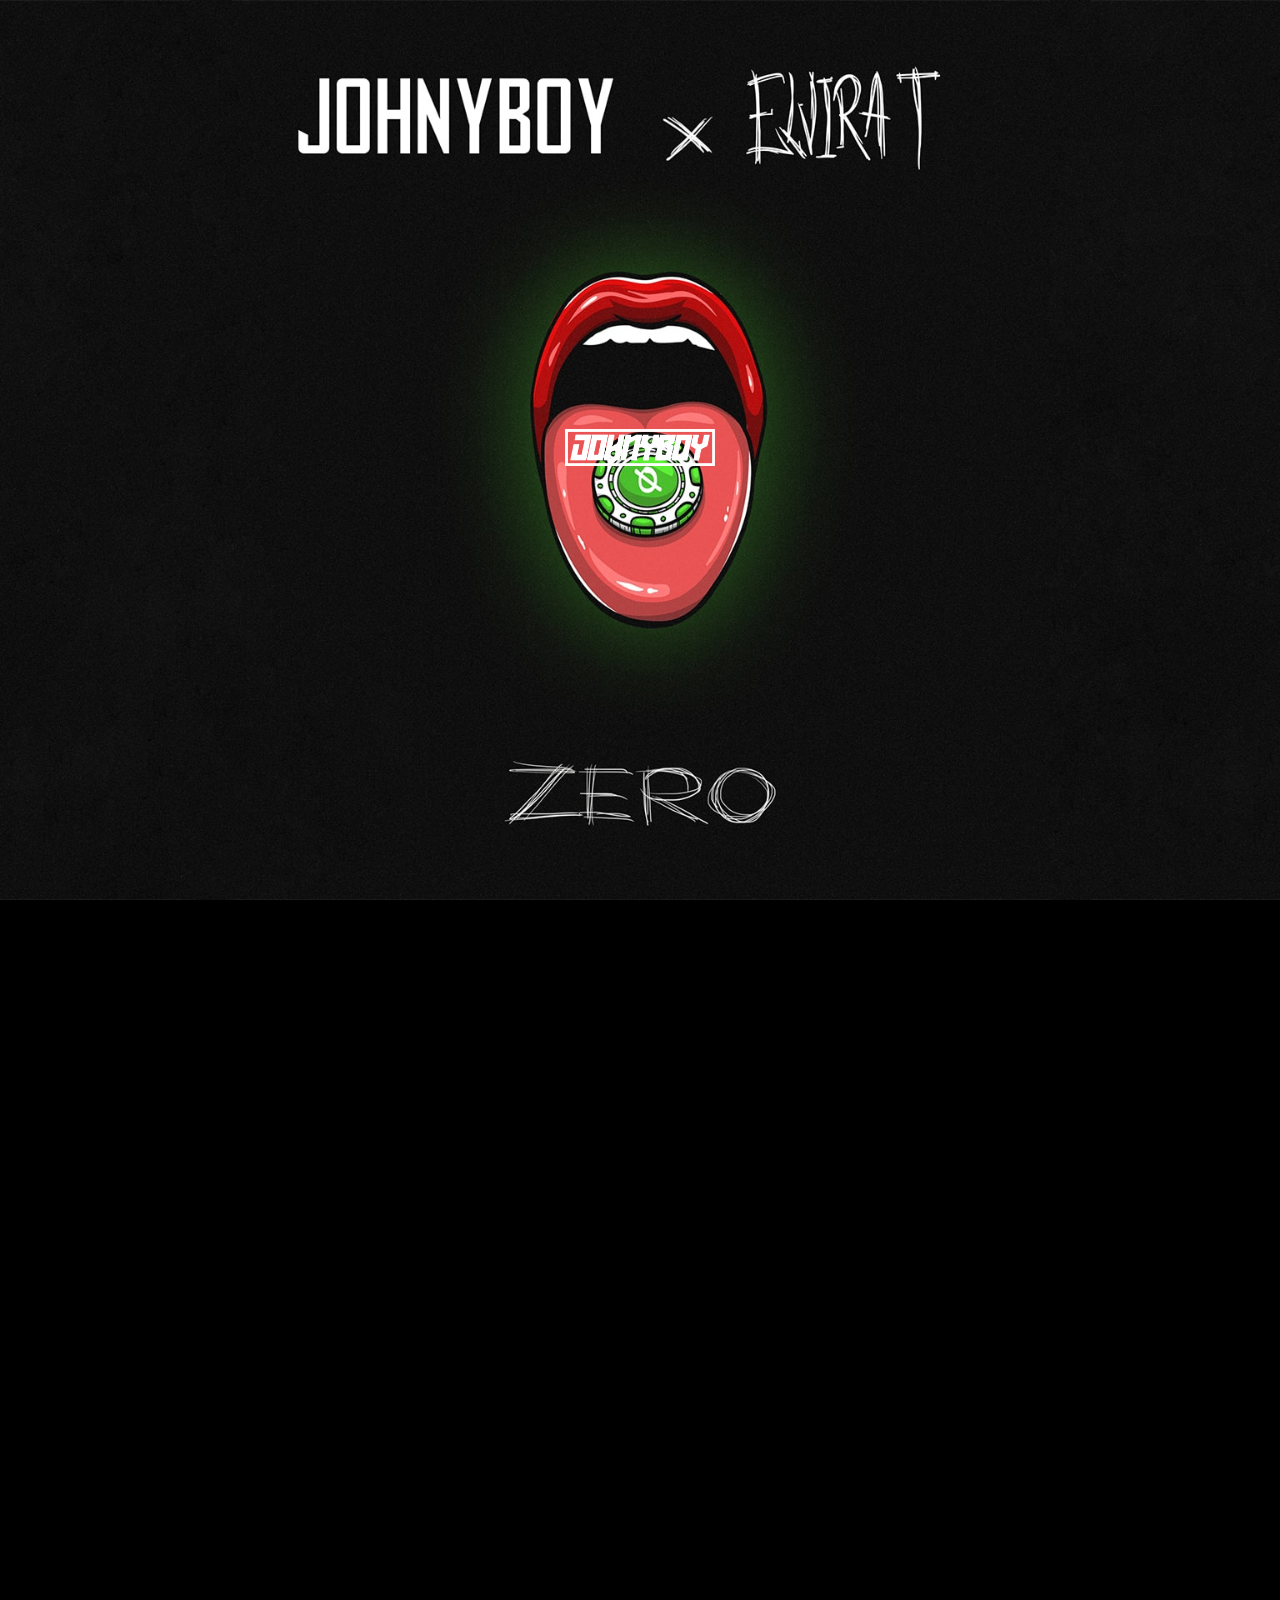
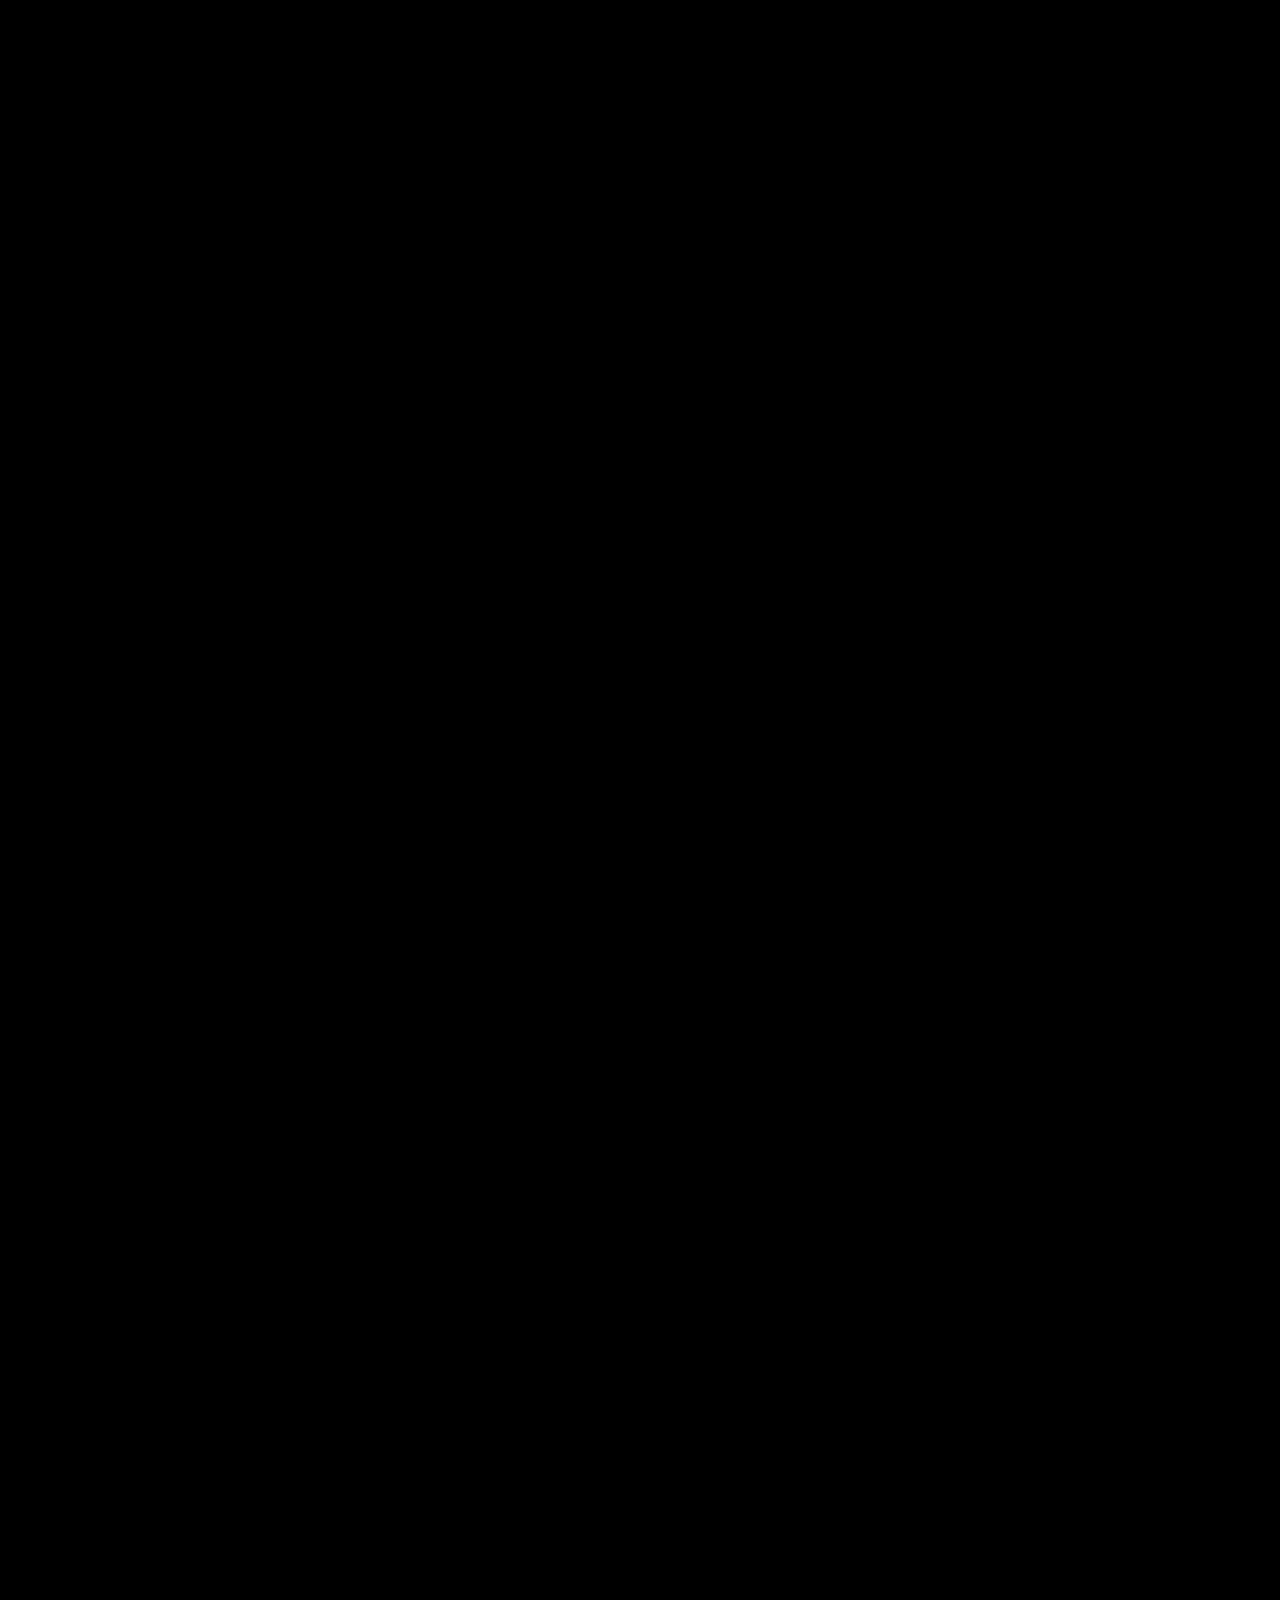
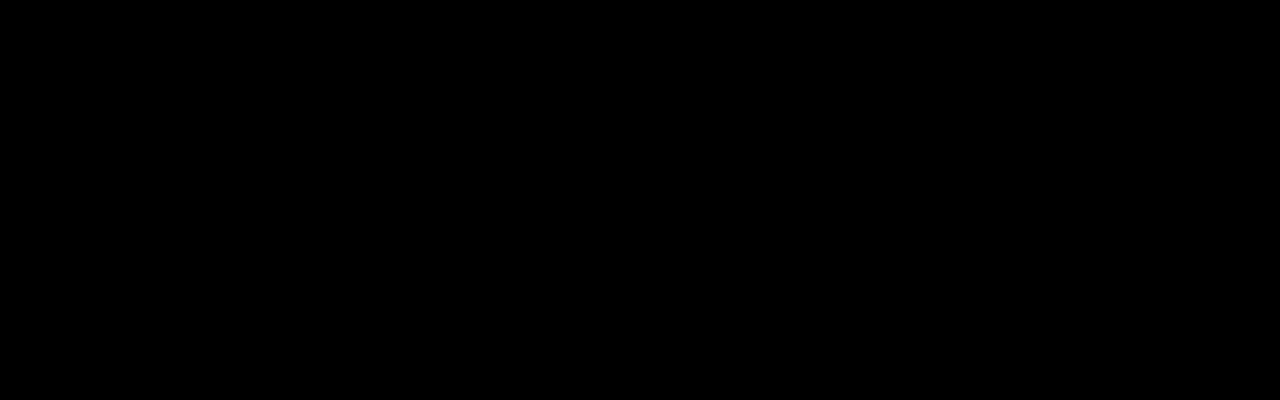
==== commit d101e1da: "3.3" ====
--- a/index.html
+++ b/index.html
@@ -34,8 +34,8 @@
     </header>
     <div class="preloader">
         <span class="logo animated pulse infinite"><img src="images/new-logo.png" alt=""></span>
-        <a href="" class="latest-release-desktop" style="background-image: url('images/latest-release-desktop.jpg')"></a>
-        <a href="" class="latest-release-mobile" style="background-image: url('images/latest-release-mobile.jpg')"></a>
+        <a href="" class="latest-release-desktop" style="background-image: url('images/latest-release-desktop-min.jpg')"></a>
+        <a href="" class="latest-release-mobile" style="background-image: url('images/latest-release-mobile-min.jpg')"></a>
     </div>
     <div id="fullpage">
         <div class="section hero">
--- a/css/style.css
+++ b/css/style.css
@@ -73,6 +73,7 @@
 .preloader span {
     position: absolute;
     z-index: 10;
+    width: 150px;
 }
 
 /* * * * * * * * * * * * * * * * * * * * * * * * * * BUTTONS * * * * * * * * * * * * * * * * * * * * * * * * * */
@@ -712,6 +713,7 @@
 @media screen and (max-width: 1280px) {
     .hero {
         background-position: center center;
+        background-size: cover;
     }
 
     .album {
@@ -757,7 +759,6 @@
 }
 
 @media screen and (max-width: 768px) {
-
     .btn-left-desktop,
     .btn-right-desktop {
         display: none;
@@ -774,12 +775,10 @@
     .btn-albums {
         display: none;
     }
-
 }
 
 @media screen and (max-width: 576px) {
     .hero {
-        background: url('../images/hero-bg-2-min-mobile.jpg') no-repeat;
         background-size: cover;
         background-position: center center;
     }
@@ -795,6 +794,7 @@
         -webkit-filter: brightness(70%);
         filter: brightness(70%);
     }
+
     .preloader .latest-release-desktop {
         display: none;
     }
